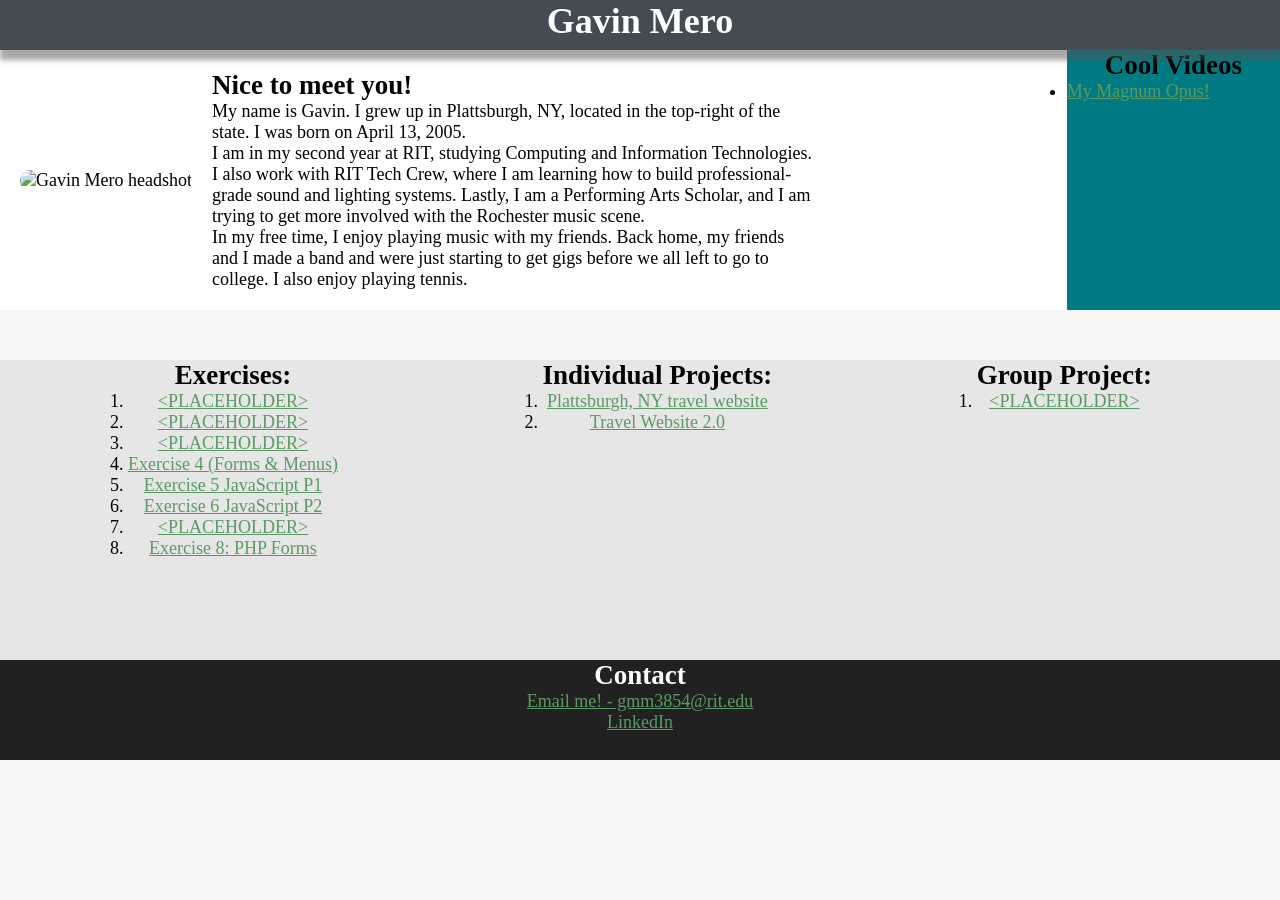
==== index.html @ eab18494 "Grabbed my old Web & Mobile II website to get started." ====
<!DOCTYPE html>
<html lang="en">
    <head>
        <meta charset="UTF-8">
        <meta name="viewport" content="width=device-width, initial-scale=1.0">
        <title>Gavin Mero</title>
        <link rel="stylesheet" href="css/styles.css">
    </head>
    <body>

        <div class="container">
            <header>
                <h1>Gavin Mero</h1>
            </header>


            <main>
                <div class="main_container">
                    <div class="headshot">
                        <img src="assets/headshot.jpg" alt="Gavin Mero headshot">
                    </div>
                    <div class="words">
                        <h2>Nice to meet you!</h2>
                        <p>My name is Gavin. I grew up in Plattsburgh, NY, located in the top-right 
                            of the state. I was born on April 13, 2005.</p>
                            
                        <p>I am in my second year at RIT, 
                            studying Computing and Information Technologies.
                            I also work with RIT Tech Crew, where I am learning
                            how to build professional-grade sound and lighting systems.
                            Lastly, I am a Performing Arts Scholar, and I am trying to get more
                            involved with the Rochester music scene.</p>

                        <p>In my free time, I enjoy playing music with my friends. Back home,
                            my friends and I made a band and were just starting to get gigs before we
                            all left to go to college. I also enjoy playing tennis.
                        </p>
                    </div>
                </div>
            </main>

            <!-- Keeping this here in case I want to use it later. -->
            <!-- <nav>
                <h2>nav</h2>
            </nav> -->

            <aside>
                <h2>Cool Videos</h2>
                <ul>
                    <li><a href="https://www.youtube.com/watch?v=AflG62-s_5M" target="_blank">
                        My Magnum Opus!</a></li>
                </ul>                
                
            </aside>

            <div class="links">
                <div class="links_container">
                    <div class="exercises">
                        <h2>Exercises:</h2>
                        <ol>
                            <li><a href="placeholder.html">&lt;PLACEHOLDER&gt;</a></li>
                            <li><a href="placeholder.html">&lt;PLACEHOLDER&gt;</a></li>
                            <li><a href="placeholder.html">&lt;PLACEHOLDER&gt;</a></li>
                            <li><a href="../EX04/form.html">Exercise 4 (Forms & Menus)</a></li>
                            <li><a href="../EX05/EX05.html">Exercise 5 JavaScript P1</a></li>
                            <li><a href="../EX06/EX06.html">Exercise 6 JavaScript P2</a></li>
                            <li><a href="placeholder.html">&lt;PLACEHOLDER&gt;</a></li>
                            <li><a href="../EX08/orderform.php">Exercise 8: PHP Forms</a></li>
                        </ol>
                    </div>

                    <div class="individual_projects">
                        <h2>Individual Projects:</h2>
                        <ol>
                            <li><a href="../Indiv_Project_P1/index.html">Plattsburgh, NY travel website</a></li>
                            <li><a href="../final/index.php">Travel Website 2.0</a></li>
                        </ol>
                    </div>
                    
                    <div class="group_project">
                        <h2>Group Project:</h2>
                        <ol>
                            <li><a href="placeholder.html">&lt;PLACEHOLDER&gt;</a></li>
                        </ol>
                    </div>
                </div>
            </div>

            <footer>
                <h2>Contact</h2>
                <a href="mailto:gmm3854@rit.edu">Email me! - gmm3854@rit.edu</a>
                <p></p>
                <a href="https://www.linkedin.com/in/gavin-mero/" target="_blank">LinkedIn</a>
                <p></p>
            </footer>
        </div>
    </body>
</html>
---- css/styles.css ----
* {
    margin: 0;
    padding: 0;
  }

body {
    background-color: #F5F5F5;
}

.container {
    color: black;
    font-family: Cambria, Cochin, Georgia, Times, 'Times New Roman', serif;
    font-size: large;
    display: grid;
    grid-template-columns: repeat(12, minmax(0, 1fr));
    grid-template-rows: repeat(12, minmax(50px, auto));
}

/*Header uses "sticky" to "fix" it in place after scrolling. */
header {
    background: #444B52;
    grid-column: 1 / 13;
    text-align: center;
    position: sticky;
    z-index: 100;
    top: 0;
    box-shadow: 0px 10px 5px 0px rgb(85, 83, 83, 0.5);

}

h1 {
    color: white;
}

main {
    background: #FFFFFF;
    grid-column: 1 / 11;
}

/* Saving this in case I decide I want a nav. */
nav {
    background: #b8e0ad;
    grid-column: 1 / 13;
    display: flex;
}

aside {
    background: #007B83;
    grid-column: 11 / 13;
}

aside h2 {
    text-align: center;
}

/* This is the section that links to any assignments or projects. */
.links {
    background: #E6E6E6;
    grid-column: 1 / 13;
    grid-row: 4 / 10;
}

footer {
    background-color: #212121;
    grid-column: 1 / 13;
    grid-row: 10 / 12;
    text-align: center;
}

footer h2 {
    color: white;
}


.main_container {
    display: flex;
    align-items: center;
    gap: 20px;
    margin: 20px
}

.headshot img {
    max-width: 100%;
    height: 50vh;
    border-radius: 20px;
}

/* This is the mini autobiography section.*/ 
.words {
    flex: 1;
    max-width: 600px
}

.links_container {
    display: flex;
    justify-content: space-between;
    margin-right: 10%;
    margin-left: 10%;
    text-align: center;
}

a {
    color: #5C9A64; 
}

a:visited {
    color: #b52f2f;

}

aside a:visited {
    color: white;
}

aside a:hover {
    color: #FF7043;
}

a:hover {
    color: #FF7043;
}
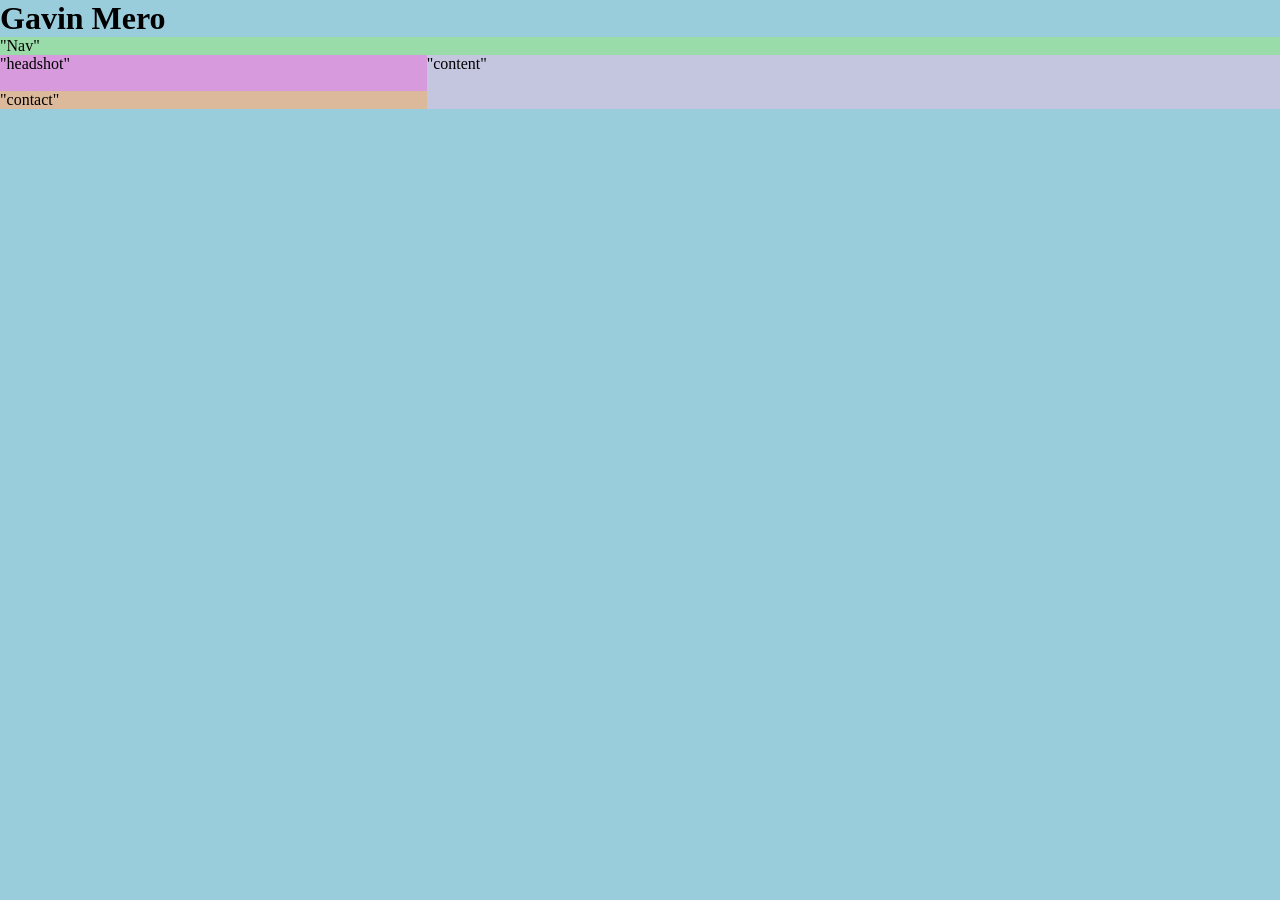
==== commit 57855686: "Basic idea for website's grid layout." ====
--- a/index.html
+++ b/index.html
@@ -7,92 +7,34 @@
         <link rel="stylesheet" href="css/styles.css">
     </head>
     <body>
+        <header>
+            <h1>Gavin Mero</h1>
+        </header>
 
-        <div class="container">
-            <header>
-                <h1>Gavin Mero</h1>
-            </header>
+        
 
+        <main>
 
-            <main>
-                <div class="main_container">
-                    <div class="headshot">
-                        <img src="assets/headshot.jpg" alt="Gavin Mero headshot">
-                    </div>
-                    <div class="words">
-                        <h2>Nice to meet you!</h2>
-                        <p>My name is Gavin. I grew up in Plattsburgh, NY, located in the top-right 
-                            of the state. I was born on April 13, 2005.</p>
-                            
-                        <p>I am in my second year at RIT, 
-                            studying Computing and Information Technologies.
-                            I also work with RIT Tech Crew, where I am learning
-                            how to build professional-grade sound and lighting systems.
-                            Lastly, I am a Performing Arts Scholar, and I am trying to get more
-                            involved with the Rochester music scene.</p>
+            <nav>
+                <p>"Nav"</p>
+            </nav>
+    
+            <section class="headshot">
+                <p>"headshot"</p>
+            </section>
 
-                        <p>In my free time, I enjoy playing music with my friends. Back home,
-                            my friends and I made a band and were just starting to get gigs before we
-                            all left to go to college. I also enjoy playing tennis.
-                        </p>
-                    </div>
-                </div>
-            </main>
+            <section class="contact">
+                <p>"contact"</p>
+            </section>
 
-            <!-- Keeping this here in case I want to use it later. -->
-            <!-- <nav>
-                <h2>nav</h2>
-            </nav> -->
+            <section class="content">
+                <p>"content"</p>
+            </section>
 
-            <aside>
-                <h2>Cool Videos</h2>
-                <ul>
-                    <li><a href="https://www.youtube.com/watch?v=AflG62-s_5M" target="_blank">
-                        My Magnum Opus!</a></li>
-                </ul>                
-                
-            </aside>
+        </main>
+    
+        <footer>
+        </footer>
 
-            <div class="links">
-                <div class="links_container">
-                    <div class="exercises">
-                        <h2>Exercises:</h2>
-                        <ol>
-                            <li><a href="placeholder.html">&lt;PLACEHOLDER&gt;</a></li>
-                            <li><a href="placeholder.html">&lt;PLACEHOLDER&gt;</a></li>
-                            <li><a href="placeholder.html">&lt;PLACEHOLDER&gt;</a></li>
-                            <li><a href="../EX04/form.html">Exercise 4 (Forms & Menus)</a></li>
-                            <li><a href="../EX05/EX05.html">Exercise 5 JavaScript P1</a></li>
-                            <li><a href="../EX06/EX06.html">Exercise 6 JavaScript P2</a></li>
-                            <li><a href="placeholder.html">&lt;PLACEHOLDER&gt;</a></li>
-                            <li><a href="../EX08/orderform.php">Exercise 8: PHP Forms</a></li>
-                        </ol>
-                    </div>
-
-                    <div class="individual_projects">
-                        <h2>Individual Projects:</h2>
-                        <ol>
-                            <li><a href="../Indiv_Project_P1/index.html">Plattsburgh, NY travel website</a></li>
-                            <li><a href="../final/index.php">Travel Website 2.0</a></li>
-                        </ol>
-                    </div>
-                    
-                    <div class="group_project">
-                        <h2>Group Project:</h2>
-                        <ol>
-                            <li><a href="placeholder.html">&lt;PLACEHOLDER&gt;</a></li>
-                        </ol>
-                    </div>
-                </div>
-            </div>
-
-            <footer>
-                <h2>Contact</h2>
-                <a href="mailto:gmm3854@rit.edu">Email me! - gmm3854@rit.edu</a>
-                <p></p>
-                <a href="https://www.linkedin.com/in/gavin-mero/" target="_blank">LinkedIn</a>
-                <p></p>
-            </footer>
-        </div>
     </body>
 </html>
--- a/css/styles.css
+++ b/css/styles.css
@@ -4,118 +4,35 @@
   }
 
 body {
-    background-color: #F5F5F5;
-}
-
-.container {
-    color: black;
-    font-family: Cambria, Cochin, Georgia, Times, 'Times New Roman', serif;
-    font-size: large;
-    display: grid;
-    grid-template-columns: repeat(12, minmax(0, 1fr));
-    grid-template-rows: repeat(12, minmax(50px, auto));
-}
-
-/*Header uses "sticky" to "fix" it in place after scrolling. */
-header {
-    background: #444B52;
-    grid-column: 1 / 13;
-    text-align: center;
-    position: sticky;
-    z-index: 100;
-    top: 0;
-    box-shadow: 0px 10px 5px 0px rgb(85, 83, 83, 0.5);
-
-}
-
-h1 {
-    color: white;
+  background-color: rgb(154, 205, 220);
 }
 
 main {
-    background: #FFFFFF;
-    grid-column: 1 / 11;
+  display: grid;
+  grid-template-columns: repeat(3, 1fr);
+  grid-template-rows: repeat(4, 1fr);
 }
 
-/* Saving this in case I decide I want a nav. */
 nav {
-    background: #b8e0ad;
-    grid-column: 1 / 13;
-    display: flex;
+  grid-column: 1 / 4;
+  grid-row: 1;
+  background-color: rgb(154, 220, 169);
 }
 
-aside {
-    background: #007B83;
-    grid-column: 11 / 13;
+.headshot {
+  grid-column: 1;
+  grid-row: 2 / 4;
+  background-color: rgb(215, 154, 220);
 }
 
-aside h2 {
-    text-align: center;
+.contact {
+  grid-column: 1;
+  grid-row: 4;
+  background-color: rgb(220, 185, 154);
 }
 
-/* This is the section that links to any assignments or projects. */
-.links {
-    background: #E6E6E6;
-    grid-column: 1 / 13;
-    grid-row: 4 / 10;
-}
-
-footer {
-    background-color: #212121;
-    grid-column: 1 / 13;
-    grid-row: 10 / 12;
-    text-align: center;
-}
-
-footer h2 {
-    color: white;
-}
-
-
-.main_container {
-    display: flex;
-    align-items: center;
-    gap: 20px;
-    margin: 20px
-}
-
-.headshot img {
-    max-width: 100%;
-    height: 50vh;
-    border-radius: 20px;
-}
-
-/* This is the mini autobiography section.*/ 
-.words {
-    flex: 1;
-    max-width: 600px
-}
-
-.links_container {
-    display: flex;
-    justify-content: space-between;
-    margin-right: 10%;
-    margin-left: 10%;
-    text-align: center;
-}
-
-a {
-    color: #5C9A64; 
-}
-
-a:visited {
-    color: #b52f2f;
-
-}
-
-aside a:visited {
-    color: white;
-}
-
-aside a:hover {
-    color: #FF7043;
-}
-
-a:hover {
-    color: #FF7043;
-}
+.content {
+  grid-column: 2 / 4;
+  grid-row: 2 / 5;
+  background-color: rgb(196, 197, 223);
+}
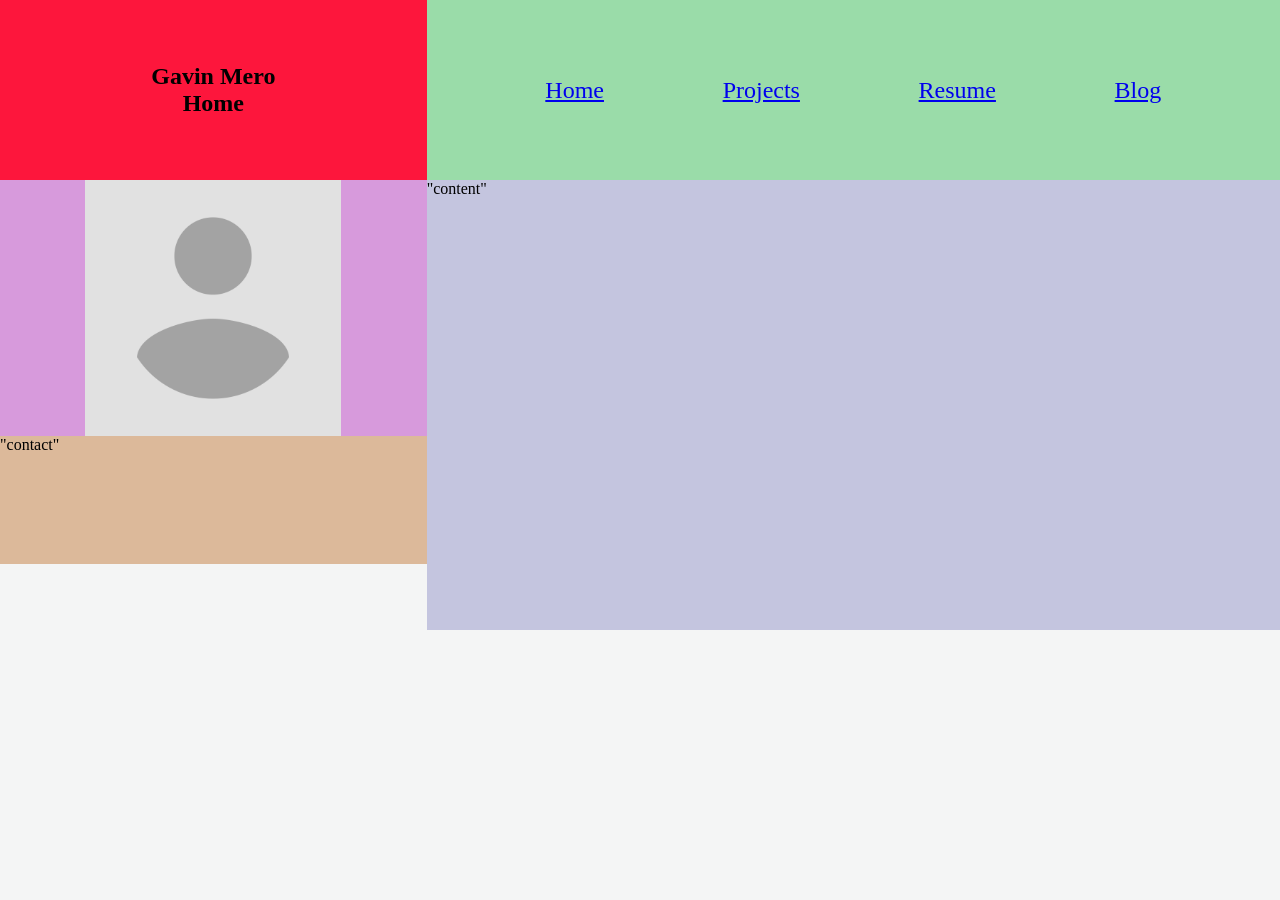
==== commit 71090bb2: "Improving layout for website, adding individual CSS files where applicable, removed Contact page for" ====
--- a/index.html
+++ b/index.html
@@ -8,19 +8,25 @@
     </head>
     <body>
         <header>
-            <h1>Gavin Mero</h1>
+
+            <section class="left-header">
+                <h1>Gavin Mero</h1>
+                <h2>Home</h2>
+            </section>
+
+            <nav>                    
+                    <ul>
+                        <li><a href="index.html">Home</a></li>
+                        <li><a href="projects.html">Projects</a></li>
+                        <li><a href="resume_page.html">Resume</a></li>
+                        <li><a href="blog.html">Blog</a></li>
+                    </ul>
+            </nav>
         </header>
 
-        
-
-        <main>
-
-            <nav>
-                <p>"Nav"</p>
-            </nav>
-    
+        <main>  
             <section class="headshot">
-                <p>"headshot"</p>
+                <img src="assets/images/headshot_placeholder.png" alt="Gavin Mero Headshot">
             </section>
 
             <section class="contact">
@@ -30,11 +36,12 @@
             <section class="content">
                 <p>"content"</p>
             </section>
-
         </main>
     
         <footer>
         </footer>
 
+        <script src="js/navbar.js"></script>
+
     </body>
 </html>
--- a/css/styles.css
+++ b/css/styles.css
@@ -1,38 +1,149 @@
+/*-----------------------------------*/
+/* GENERAL */
+/*-----------------------------------*/
+
 * {
     margin: 0;
     padding: 0;
-  }
+}
 
 body {
-  background-color: rgb(154, 205, 220);
+    background-color: rgb(244, 245, 245);
 }
 
-main {
-  display: grid;
-  grid-template-columns: repeat(3, 1fr);
-  grid-template-rows: repeat(4, 1fr);
+
+/*-----------------------------------*/
+/* HEADER */
+/*-----------------------------------*/
+
+header {
+    background-color: aqua;
+    display: grid;
+    grid-template-columns: repeat(3, 1fr);
+    height: 20vh;
+
+    position: fixed;
+    top: 0;
+    left: 0;
+    width: 100%;
+    z-index: 1000;
+
+    transition: height 0.3s ease, box-shadow 0.3s ease;
+}
+
+header.scrolled {
+    height: 10vh;
+    box-shadow: 0 2px 10px rgba(0, 0, 0, 0.15);
+}
+
+.left-header {
+    background-color: rgb(253, 22, 60);
+    grid-column: 1;
+
+    display: flex;
+    flex-direction: column;
+    justify-content: center;
+    align-items: center;
+}
+
+.left-header h1 {
+    transition: font-size 0.3s ease;
+}
+
+.left-header h2 {
+    transition: font-size 0.3s ease;
+}
+
+header.scrolled .left-header h1 {
+    font-size: 1.4rem;
+}
+
+header.scrolled .left-header h2 {
+    font-size: 0.9rem;
 }
 
 nav {
-  grid-column: 1 / 4;
-  grid-row: 1;
-  background-color: rgb(154, 220, 169);
+    background-color: rgb(154, 220, 169);
+    grid-column: 2 / 4;
+
+    display: flex;
+    align-items: center;
+    justify-content: center;
+}
+
+nav ul {
+    display: flex;
+    list-style-type: none;
+    width: 100%;
+    justify-content: space-evenly;
+    font-size: 24px;
+
+    transition: font-size 0.3s ease;
+}
+
+header.scrolled nav ul {
+    font-size: 18px;
+}
+
+
+/*-----------------------------------*/
+/* HOME PAGE */
+/*-----------------------------------*/
+
+main {
+    display: grid;
+    grid-template-columns: repeat(3, 1fr);
+    grid-template-rows: repeat(4, 1fr);
+
+    padding-top: 20vh;
 }
 
 .headshot {
-  grid-column: 1;
-  grid-row: 2 / 4;
-  background-color: rgb(215, 154, 220);
+    background-color: rgb(215, 154, 220);
+    grid-column: 1;
+    grid-row: 1 / 3;
+
+    display: flex;
+    align-items: center;
+    justify-content: center;
+}
+
+.headshot img {
+    width: 20vw;
 }
 
 .contact {
-  grid-column: 1;
-  grid-row: 4;
-  background-color: rgb(220, 185, 154);
+    background: rgb(220, 185, 154);
+    grid-column: 1;
+    grid-row: 3;
 }
 
 .content {
-  grid-column: 2 / 4;
-  grid-row: 2 / 5;
-  background-color: rgb(196, 197, 223);
+    background-color: rgb(196, 197, 223);
+    grid-column: 2 / 4;
+    grid-row: 1 / 5;
+
+    height: 50vh;
+}
+
+
+/*-----------------------------------*/
+/* RESUME PAGE */
+/*-----------------------------------*/
+
+.resume-main {
+    display: flex;
+    flex-direction: column;
+    align-items: center;
+    padding: 40px;
+    padding-top: calc(20vh + 40px);
+}
+
+.resume-main h2 {
+    margin-bottom: 30px;
+}
+
+.resume-main iframe {
+    width: 80%;
+    height: 1000px;
 }
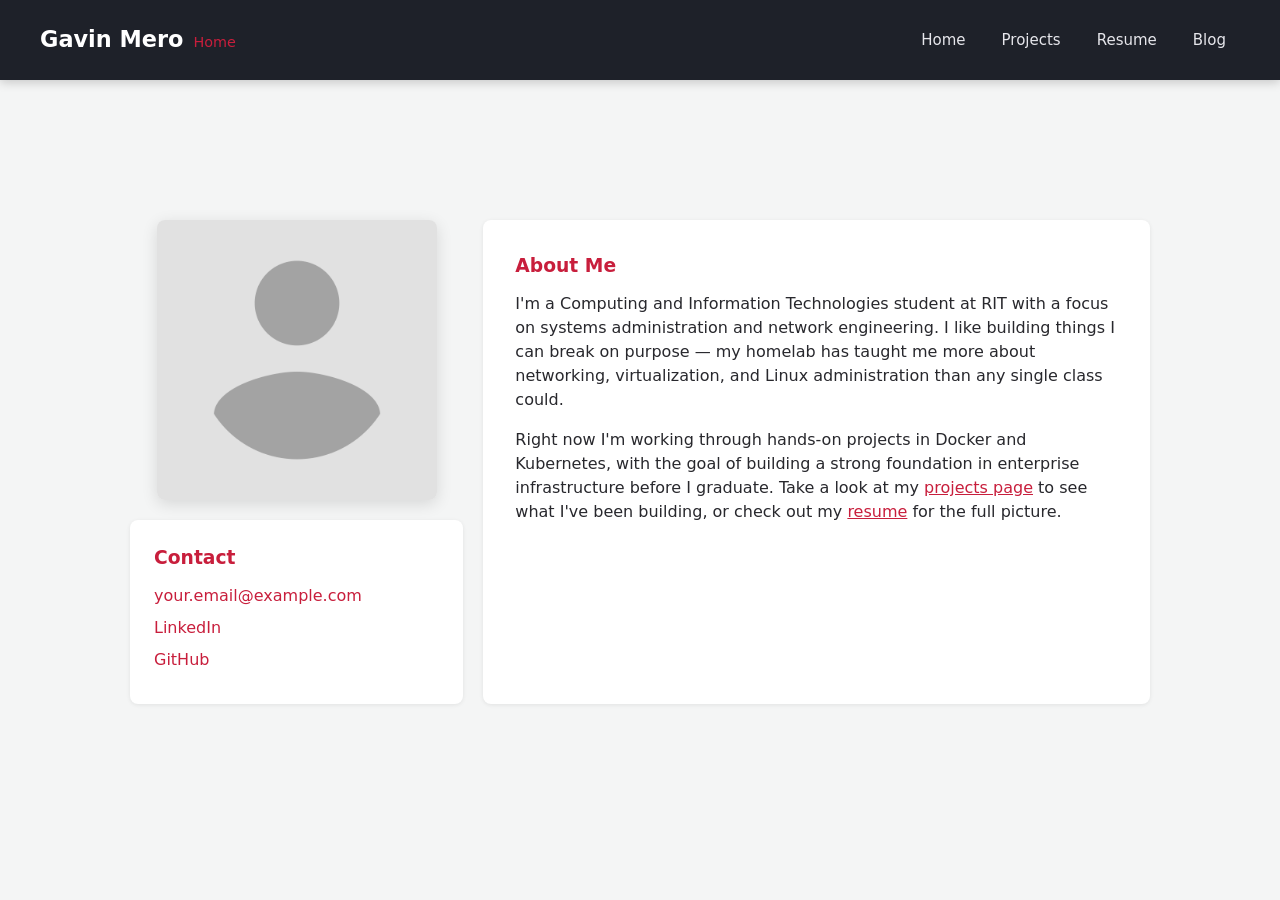
==== commit 53a90440: "Redesigned almost every part of the CSS for the website" ====
--- a/index.html
+++ b/index.html
@@ -8,40 +8,59 @@
     </head>
     <body>
         <header>
-
             <section class="left-header">
                 <h1>Gavin Mero</h1>
                 <h2>Home</h2>
             </section>
 
-            <nav>                    
-                    <ul>
-                        <li><a href="index.html">Home</a></li>
-                        <li><a href="projects.html">Projects</a></li>
-                        <li><a href="resume_page.html">Resume</a></li>
-                        <li><a href="blog.html">Blog</a></li>
-                    </ul>
+            <button class="nav-toggle" type="button" aria-label="Toggle navigation menu">☰</button>
+
+            <nav>
+                <ul>
+                    <li><a href="index.html">Home</a></li>
+                    <li><a href="projects.html">Projects</a></li>
+                    <li><a href="resume_page.html">Resume</a></li>
+                    <li><a href="blog.html">Blog</a></li>
+                </ul>
             </nav>
         </header>
 
-        <main>  
+        <main>
             <section class="headshot">
                 <img src="assets/images/headshot_placeholder.png" alt="Gavin Mero Headshot">
             </section>
 
             <section class="contact">
-                <p>"contact"</p>
+                <h3>Contact</h3>
+                <ul class="contact-list">
+                    <li><a href="mailto:your.email@example.com">your.email@example.com</a></li>
+                    <li><a href="https://linkedin.com/in/yourprofile" target="_blank">LinkedIn</a></li>
+                    <li><a href="https://github.com/yourusername" target="_blank">GitHub</a></li>
+                </ul>
             </section>
 
             <section class="content">
-                <p>"content"</p>
+                <h3>About Me</h3>
+                <p>
+                    I'm a Computing and Information Technologies student at RIT with a focus
+                    on systems administration and network engineering. I like building things
+                    I can break on purpose — my homelab has taught me more about networking,
+                    virtualization, and Linux administration than any single class could.
+                </p>
+                <p>
+                    Right now I'm working through hands-on projects in Docker and Kubernetes,
+                    with the goal of building a strong foundation in enterprise infrastructure
+                    before I graduate. Take a look at my <a href="projects.html">projects page</a>
+                    to see what I've been building, or check out my <a href="resume_page.html">resume</a>
+                    for the full picture.
+                </p>
             </section>
         </main>
-    
+
         <footer>
         </footer>
 
         <script src="js/navbar.js"></script>
 
     </body>
-</html>
+</html>
--- a/css/styles.css
+++ b/css/styles.css
@@ -5,10 +5,22 @@
 * {
     margin: 0;
     padding: 0;
+    box-sizing: border-box;
 }
 
 body {
+    font-family: 'Segoe UI', system-ui, -apple-system, sans-serif;
     background-color: rgb(244, 245, 245);
+    color: rgb(40, 40, 45);
+    line-height: 1.5;
+}
+
+a {
+    color: rgb(200, 30, 60);
+}
+
+a:hover {
+    text-decoration: none;
 }
 
 
@@ -17,10 +29,12 @@
 /*-----------------------------------*/
 
 header {
-    background-color: aqua;
-    display: grid;
-    grid-template-columns: repeat(3, 1fr);
-    height: 20vh;
+    background-color: rgb(30, 33, 41);
+    display: flex;
+    align-items: center;
+    justify-content: space-between;
+    height: 80px;
+    padding: 0 40px;
 
     position: fixed;
     top: 0;
@@ -28,102 +42,169 @@
     width: 100%;
     z-index: 1000;
 
+    box-shadow: 0 2px 10px rgba(0, 0, 0, 0.2);
     transition: height 0.3s ease, box-shadow 0.3s ease;
 }
 
 header.scrolled {
-    height: 10vh;
-    box-shadow: 0 2px 10px rgba(0, 0, 0, 0.15);
+    height: 60px;
 }
 
 .left-header {
-    background-color: rgb(253, 22, 60);
+    display: flex;
+    align-items: baseline;
+    gap: 10px;
+
+    color: white;
+}
+
+.left-header h1 {
+    font-size: 1.4rem;
+    transition: font-size 0.3s ease;
+}
+
+.left-header h2 {
+    font-weight: 400;
+    font-size: 0.9rem;
+    color: rgb(200, 30, 60);
+    transition: font-size 0.3s ease;
+}
+
+header.scrolled .left-header h1 {
+    font-size: 1.15rem;
+}
+
+header.scrolled .left-header h2 {
+    font-size: 0.75rem;
+}
+
+nav ul {
+    display: flex;
+    list-style-type: none;
+    gap: 8px;
+}
+
+nav ul li a {
+    color: rgb(230, 230, 235);
+    text-decoration: none;
+    font-weight: 500;
+    font-size: 15px;
+    padding: 8px 14px;
+    border-radius: 4px;
+    transition: background-color 0.2s ease, color 0.2s ease;
+}
+
+nav ul li a:hover {
+    background-color: rgb(200, 30, 60);
+    color: white;
+}
+
+
+/*-----------------------------------*/
+/* HOME PAGE */
+/*-----------------------------------*/
+
+main {
+    display: grid;
+    grid-template-columns: 1fr 2fr;
+    grid-template-rows: auto auto;
+    gap: 20px;
+    max-width: 1100px;
+    margin: 0 auto;
+    padding: 40px;
+    padding-top: calc(20vh + 40px);
+}
+
+.headshot {
     grid-column: 1;
-
-    display: flex;
-    flex-direction: column;
-    justify-content: center;
-    align-items: center;
-}
-
-.left-header h1 {
-    transition: font-size 0.3s ease;
-}
-
-.left-header h2 {
-    transition: font-size 0.3s ease;
-}
-
-header.scrolled .left-header h1 {
-    font-size: 1.4rem;
-}
-
-header.scrolled .left-header h2 {
-    font-size: 0.9rem;
-}
-
-nav {
-    background-color: rgb(154, 220, 169);
-    grid-column: 2 / 4;
+    grid-row: 1;
 
     display: flex;
     align-items: center;
     justify-content: center;
 }
 
-nav ul {
-    display: flex;
+.headshot img {
+    width: 100%;
+    max-width: 280px;
+    border-radius: 8px;
+    box-shadow: 0 4px 16px rgba(0, 0, 0, 0.12);
+}
+
+.contact {
+    grid-column: 1;
+    grid-row: 2;
+
+    background-color: white;
+    border-radius: 8px;
+    padding: 24px;
+    box-shadow: 0 1px 4px rgba(0, 0, 0, 0.08);
+}
+
+.contact h3 {
+    margin-bottom: 12px;
+    color: rgb(200, 30, 60);
+}
+
+.contact-list {
     list-style-type: none;
-    width: 100%;
-    justify-content: space-evenly;
-    font-size: 24px;
-
-    transition: font-size 0.3s ease;
-}
-
-header.scrolled nav ul {
-    font-size: 18px;
-}
-
-
-/*-----------------------------------*/
-/* HOME PAGE */
-/*-----------------------------------*/
-
-main {
-    display: grid;
-    grid-template-columns: repeat(3, 1fr);
-    grid-template-rows: repeat(4, 1fr);
-
-    padding-top: 20vh;
-}
-
-.headshot {
-    background-color: rgb(215, 154, 220);
-    grid-column: 1;
+}
+
+.contact-list li {
+    margin-bottom: 8px;
+}
+
+.contact-list a {
+    text-decoration: none;
+}
+
+.contact-list a:hover {
+    text-decoration: underline;
+}
+
+.content {
+    grid-column: 2;
     grid-row: 1 / 3;
 
-    display: flex;
-    align-items: center;
-    justify-content: center;
-}
-
-.headshot img {
-    width: 20vw;
-}
-
-.contact {
-    background: rgb(220, 185, 154);
-    grid-column: 1;
-    grid-row: 3;
-}
-
-.content {
-    background-color: rgb(196, 197, 223);
-    grid-column: 2 / 4;
-    grid-row: 1 / 5;
-
-    height: 50vh;
+    background-color: white;
+    border-radius: 8px;
+    padding: 32px;
+    box-shadow: 0 1px 4px rgba(0, 0, 0, 0.08);
+}
+
+.content h3 {
+    margin-bottom: 12px;
+    color: rgb(200, 30, 60);
+}
+
+.content p {
+    margin-bottom: 16px;
+}
+
+.content p:last-child {
+    margin-bottom: 0;
+}
+
+
+/*-----------------------------------*/
+/* RESPONSIVE */
+/*-----------------------------------*/
+
+@media (max-width: 700px) {
+    main {
+        grid-template-columns: 1fr;
+        grid-template-rows: auto;
+    }
+
+    .headshot,
+    .contact,
+    .content {
+        grid-column: 1;
+    }
+
+    .headshot { grid-row: 1; }
+    .contact { grid-row: 2; }
+    .content { grid-row: 3; }
 }
 
 
@@ -146,4 +227,65 @@
 .resume-main iframe {
     width: 80%;
     height: 1000px;
+    border: none;
+    border-radius: 8px;
+    box-shadow: 0 1px 6px rgba(0, 0, 0, 0.1);
+}
+
+/*-----------------------------------*/
+/* MOBILE NAV TOGGLE */
+/*-----------------------------------*/
+
+.nav-toggle {
+    display: none;
+
+    background-color: transparent;
+    border: none;
+    color: white;
+    font-size: 24px;
+    cursor: pointer;
+    padding: 8px;
+}
+
+@media (max-width: 700px) {
+
+    .nav-toggle {
+        display: block;
+    }
+
+    nav {
+        position: fixed;
+        top: 80px;
+        left: 0;
+        width: 100%;
+
+        background-color: rgb(30, 33, 41);
+
+        max-height: 0;
+        overflow: hidden;
+
+        transition: max-height 0.3s ease;
+    }
+
+    nav.open {
+        max-height: 300px;
+    }
+
+    nav ul {
+        flex-direction: column;
+        gap: 0;
+        padding: 10px 0;
+    }
+
+    nav ul li a {
+        display: block;
+        padding: 16px 40px;
+        border-radius: 0;
+    }
+
+    header.scrolled + nav,
+    header.scrolled ~ nav {
+        top: 60px;
+    }
+
 }
